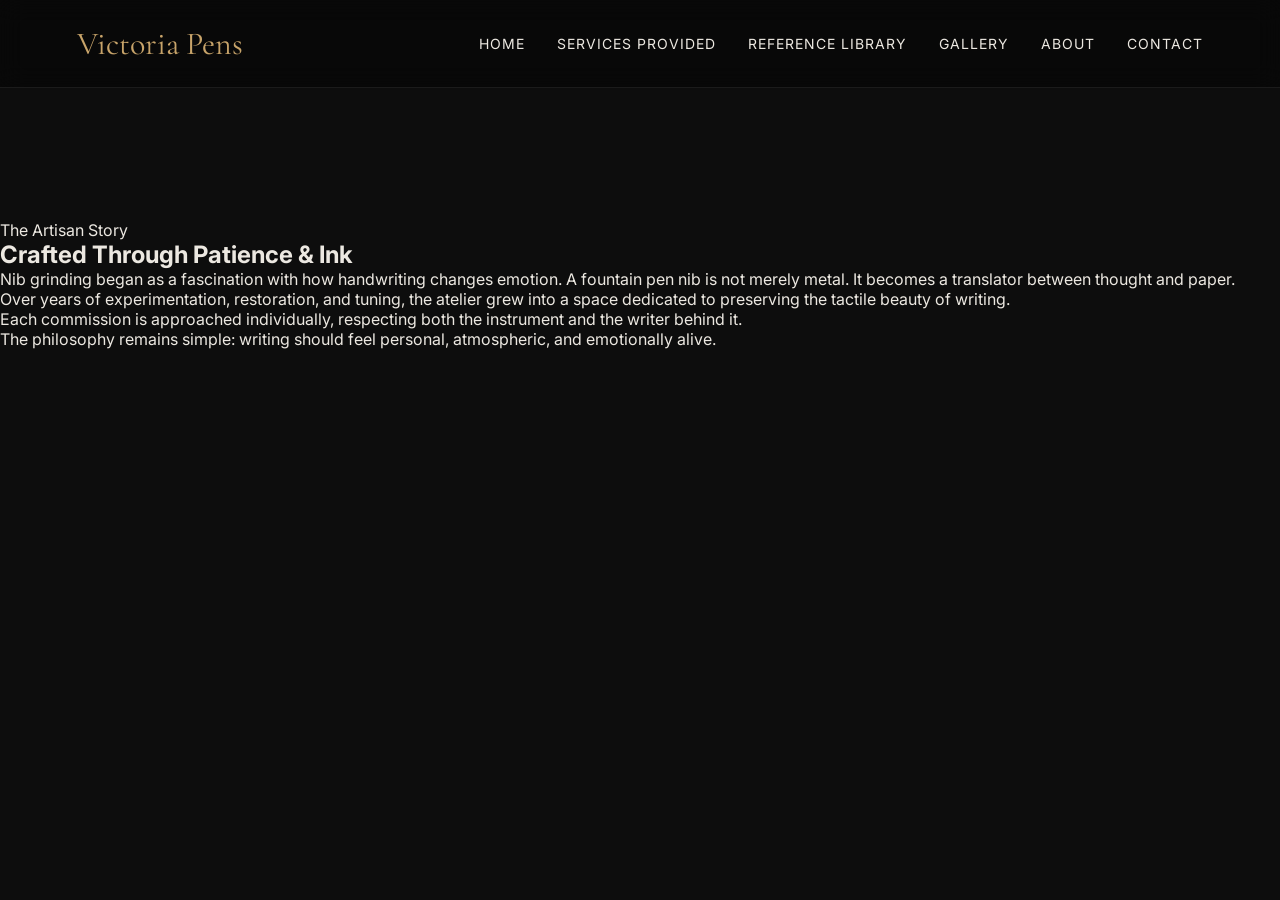
==== about.html @ e505739d "Add files via upload" ====
<!-- about.html -->
<!DOCTYPE html>
<html lang="en">
<head>
  <meta charset="UTF-8">
  <meta name="viewport" content="width=device-width, initial-scale=1.0">

  <title>About</title>

  <link rel="stylesheet" href="css/style.css">
</head>
<body>

<header class="navbar">
  <div class="logo">Victoria Pens</div>

  <nav>
    <a href="index.html">Home</a>
    <a href="configurator.html">Services Provided</a>
    <a href="library.html">Reference Library</a>
    <a href="gallery.html">Gallery</a>
    <a href="about.html">About</a>
    <a href="contact.html">Contact</a>
  </nav>
</header>

<section class="philosophy" style="padding-top:220px;">

  <div class="philosophy-content">

    <span>The Artisan Story</span>

    <h2>Crafted Through Patience & Ink</h2>

    <p>
      Nib grinding began as a fascination with how handwriting changes emotion.
      A fountain pen nib is not merely metal. It becomes a translator between
      thought and paper.
    </p>

    <p>
      Over years of experimentation, restoration, and tuning, the atelier grew
      into a space dedicated to preserving the tactile beauty of writing.
    </p>

    <p>
      Each commission is approached individually, respecting both the instrument
      and the writer behind it.
    </p>

    <p>
      The philosophy remains simple: writing should feel personal, atmospheric,
      and emotionally alive.
    </p>

  </div>

</section>

</body>
</html>
---- css/style.css ----
/* css/style.css */

@import url('https://fonts.googleapis.com/css2?family=Cormorant+Garamond:wght@400;500;600;700&family=Inter:wght@300;400;500&display=swap');

:root{
  --bg:#0d0d0d;
  --bg2:#161616;
  --gold:#c8a46a;
  --text:#ece8e1;
  --muted:#b7b1a8;
  --border:rgba(255,255,255,0.08);
}

*{
  margin:0;
  padding:0;
  box-sizing:border-box;
}

body{
  background:var(--bg);
  color:var(--text);
  font-family:'Inter',sans-serif;
  overflow-x:hidden;
}

img{
  width:100%;
  display:block;
}

a{
  text-decoration:none;
  color:inherit;
}

/* =========================
   GRAIN
========================= */

.grain{
  position:fixed;
  inset:0;
  pointer-events:none;
  opacity:0.06;
  background-image:url("https://www.transparenttextures.com/patterns/paper-fibers.png");
  z-index:999;
}

/* =========================
   NAVBAR
========================= */

.navbar{
  position:fixed;
  width:100%;
  top:0;
  left:0;
  z-index:100;
  padding:24px 6%;
  display:flex;
  justify-content:space-between;
  align-items:center;
  backdrop-filter:blur(12px);
  background:rgba(0,0,0,0.35);
  border-bottom:1px solid var(--border);
}

.logo{
  font-family:'Cormorant Garamond',serif;
  font-size:32px;
  color:var(--gold);
}

nav{
  display:flex;
  gap:32px;
}

nav a{
  font-size:14px;
  letter-spacing:1px;
  text-transform:uppercase;
  transition:.3s;
}

nav a:hover{
  color:var(--gold);
}

/* =========================
   HERO
========================= */

.configurator-hero{
  height:85vh;
  position:relative;
  overflow:hidden;
}

.configurator-hero img{
  width:100%;
  height:100%;
  object-fit:cover;
  transform:scale(1.05);
}

.overlay{
  position:absolute;
  inset:0;
  background:linear-gradient(
    to bottom,
    rgba(0,0,0,.65),
    rgba(0,0,0,.82)
  );
}

.configurator-hero-content{
  position:absolute;
  top:50%;
  left:8%;
  transform:translateY(-50%);
  z-index:5;
  max-width:760px;
}

.configurator-hero-content span{
  color:var(--gold);
  text-transform:uppercase;
  letter-spacing:3px;
  font-size:12px;
}

.configurator-hero-content h1{
  font-size:96px;
  line-height:0.92;
  margin:24px 0;
  font-family:'Cormorant Garamond',serif;
}

.configurator-hero-content p{
  color:var(--muted);
  font-size:18px;
  line-height:1.9;
  max-width:620px;
  margin-bottom:40px;
}

/* =========================
   BUTTONS
========================= */

.btn-primary{
  display:inline-flex;
  align-items:center;
  justify-content:center;

  padding:16px 32px;

  border-radius:999px;

  background:var(--gold);

  color:#111;

  transition:.4s;

  font-weight:500;
}

.btn-primary:hover{
  transform:translateY(-4px);

  box-shadow:
  0 15px 35px rgba(200,164,106,.3);
}

/* =========================
   SECTIONS
========================= */

.section{
  padding:120px 8%;
}

.section-heading{
  margin-bottom:60px;
}

.section-heading span{
  color:var(--gold);
  text-transform:uppercase;
  letter-spacing:2px;
  font-size:12px;
}

.section-heading h2{
  font-size:56px;
  margin-top:10px;
  font-family:'Cormorant Garamond',serif;
}

/* =========================
   CONFIGURATOR LAYOUT
========================= */

.configurator-container{
  display:grid;
  grid-template-columns:1.5fr .75fr;
  gap:50px;
  align-items:start;
}

.configurator-left{
  display:flex;
  flex-direction:column;
  gap:120px;
}

/* =========================
   CONFIG BLOCK
========================= */

.config-block{
  position:relative;
}

.config-block::before{
  content:"";
  position:absolute;
  left:-30px;
  top:0;

  width:1px;
  height:100%;

  background:linear-gradient(
    to bottom,
    rgba(200,164,106,.5),
    transparent
  );
}

.config-title span{
  color:var(--gold);
  text-transform:uppercase;
  letter-spacing:3px;
  font-size:12px;
}

.config-title h3{
  font-size:64px;
  margin-top:14px;
  margin-bottom:40px;
  font-family:'Cormorant Garamond',serif;
}

/* =========================
   INPUTS
========================= */

.luxury-inputs{
  display:grid;
  grid-template-columns:1fr 1fr;
  gap:20px;
}

.luxury-inputs input{
  background:rgba(255,255,255,.03);

  border:1px solid rgba(255,255,255,.08);

  padding:22px;

  color:var(--text);

  font-size:16px;

  transition:.4s;
}

.luxury-inputs input:focus{
  outline:none;

  border-color:rgba(200,164,106,.7);

  box-shadow:0 0 30px rgba(200,164,106,.08);
}

/* =========================
   MATERIAL GRID
========================= */

.material-grid{
  display:grid;
  grid-template-columns:repeat(2,1fr);
  gap:24px;
}

.material-card{
  position:relative;

  overflow:hidden;

  background:
  linear-gradient(
    145deg,
    rgba(255,255,255,.04),
    rgba(255,255,255,.015)
  );

  border:1px solid rgba(255,255,255,.08);

  padding:40px;

  cursor:pointer;

  transition:.5s;
}

.material-card::before{
  content:"";

  position:absolute;

  inset:0;

  background:
  radial-gradient(
    circle at top left,
    rgba(200,164,106,.12),
    transparent 60%
  );

  opacity:0;

  transition:.5s;
}

.material-card:hover::before{
  opacity:1;
}

.material-card:hover{
  transform:translateY(-8px);

  border-color:rgba(200,164,106,.5);
}

.material-card.selected{
  border-color:var(--gold);

  box-shadow:
  0 0 40px rgba(200,164,106,.12);
}

.material-card h4{
  font-size:34px;
  margin-bottom:16px;
  font-family:'Cormorant Garamond',serif;
}

.material-card p{
  color:var(--muted);
  line-height:1.8;
}

/* =========================
   SERVICE TIERS
========================= */

.service-tier{
  margin-bottom:60px;
}

.service-tier-header{
  margin-bottom:34px;

  position:relative;

  padding-left:28px;
}

/* GOLD LINE */

.service-tier-header::before{
  content:"";

  position:absolute;

  left:0;
  top:8px;

  width:4px;
  height:90%;

  border-radius:999px;

  background:
  linear-gradient(
    to bottom,
    var(--gold),
    rgba(200,164,106,.2)
  );
}

/* TIER LABEL */

.service-tier-header span{
  color:var(--gold);

  text-transform:uppercase;

  letter-spacing:4px;

  font-size:16px;

  font-weight:600;
}

/* MAIN TITLE */

.service-tier-header h4{
  margin-top:14px;

  font-size:52px;

  line-height:1;

  font-family:'Cormorant Garamond',serif;

  color:#f4ead7;

  text-shadow:
    0 0 25px rgba(200,164,106,.08);
}

/* =========================
   SERVICE GRID
========================= */

.service-grid-modern{
  display:grid;

  grid-template-columns:1fr;

  gap:24px;
}

.tier-two-grid{
  grid-template-columns:repeat(2,1fr);
}

/* =========================
   SERVICE CARDS
========================= */

.service-mini-card{
  position:relative;

  padding:34px;

  background:
  linear-gradient(
    145deg,
    rgba(255,255,255,.03),
    rgba(255,255,255,.015)
  );

  border:1px solid rgba(255,255,255,.08);

  cursor:pointer;

  transition:.45s;

  overflow:hidden;
}

.service-mini-card::before{
  content:"";

  position:absolute;
  inset:0;

  background:
  radial-gradient(
    circle at top left,
    rgba(200,164,106,.12),
    transparent 60%
  );

  opacity:0;

  transition:.45s;
}

.service-mini-card:hover::before{
  opacity:1;
}

.service-mini-card:hover{
  transform:translateY(-6px);

  border-color:rgba(200,164,106,.5);
}

.service-mini-card.selected{
  border-color:var(--gold);

  box-shadow:
  0 0 40px rgba(200,164,106,.12);
}

.service-mini-card h4{
  font-size:34px;

  margin-bottom:16px;

  font-family:'Cormorant Garamond',serif;
}

.service-mini-card p{
  color:var(--muted);

  line-height:1.8;

  margin-bottom:26px;
}

.service-mini-card span{
  color:var(--gold);

  font-size:14px;

  letter-spacing:1px;

  text-transform:uppercase;
}

.contact-only span{
  color:#d8b57d;
}

/* =========================
   SIDEBAR
========================= */

.configurator-sidebar{
  position:sticky;
  top:120px;
}

.summary-card{
  background:
  linear-gradient(
    180deg,
    rgba(20,20,20,.96),
    rgba(10,10,10,.96)
  );

  border:1px solid rgba(255,255,255,.08);

  padding:40px;

  backdrop-filter:blur(20px);
}

.summary-card span{
  color:var(--gold);

  text-transform:uppercase;

  letter-spacing:3px;

  font-size:12px;
}

.summary-card h2{
  font-size:54px;

  line-height:1;

  margin:24px 0;

  font-family:'Cormorant Garamond',serif;
}

/* =========================
   PRICE
========================= */

.summary-price{
  display:flex;
  align-items:flex-end;

  gap:22px;

  margin:60px 0;

  color:var(--gold);

  font-family:'Cormorant Garamond',serif;
}

.summary-price::before{
  content:"₹";

  font-size:120px;

  line-height:1;

  color:var(--gold);

  flex-shrink:0;
}

.summary-price #livePrice{
  display:block !important;

  font-size:120px !important;

  line-height:0.82 !important;

  letter-spacing:-6px !important;

  font-weight:700 !important;

  color:#f3e7d1 !important;

  text-shadow:
    0 0 40px rgba(200,164,106,.18),
    0 0 80px rgba(200,164,106,.08);

  font-family:'Cormorant Garamond',serif !important;
}

/* =========================
   SUMMARY DETAILS
========================= */

.summary-details{
  display:flex;
  flex-direction:column;
  gap:30px;
}

.summary-item{
  padding-bottom:24px;

  border-bottom:1px solid rgba(255,255,255,.06);
}

.summary-item label{
  display:block;

  color:var(--gold);

  margin-bottom:12px;

  text-transform:uppercase;

  letter-spacing:2px;

  font-size:11px;
}

.summary-item p{
  font-size:18px;

  color:var(--text);

  line-height:1.7;
}

.summary-btn{
  width:100%;

  margin-top:40px;
}

/* =========================
   RESPONSIVE
========================= */

@media(max-width:1100px){

  .configurator-container{
    grid-template-columns:1fr;
  }

  .configurator-sidebar{
    position:relative;
    top:auto;
  }

}

@media(max-width:900px){

  .tier-two-grid{
    grid-template-columns:1fr;
  }

}

@media(max-width:768px){

  nav{
    display:none;
  }

  .configurator-hero{
    height:70vh;
  }

  .configurator-hero-content h1{
    font-size:56px;
  }

  .config-title h3{
    font-size:42px;
  }

  .section-heading h2{
    font-size:42px;
  }

  .service-tier-header h4{
    font-size:38px;
  }

  .service-tier-header span{
    font-size:13px;
  }

  .luxury-inputs{
    grid-template-columns:1fr;
  }

  .material-grid{
    grid-template-columns:1fr;
  }

  .summary-card h2{
    font-size:42px;
  }

  .summary-price::before{
    font-size:72px;
  }

.summary-price #livePrice{
  display:block;

  font-size:120px;

  line-height:0.82;

  letter-spacing:-6px;

  font-weight:700;

  color:#f3e7d1;

  text-shadow:
    0 0 40px rgba(200,164,106,.18),
    0 0 80px rgba(200,164,106,.08);

  font-family:'Cormorant Garamond',serif;

  transition:.35s ease;
}

/* =========================
   TEXT MODE
========================= */

.summary-price #livePrice.text-mode{

  font-size:54px;

  line-height:1.1;

  letter-spacing:-1px;

}
/* =========================
   SMALL STATUS TEXT
========================= */

.small-price-text{

  font-size:50px !important;

  line-height:1.3 !important;

  letter-spacing:0px !important;

  display:block;

  max-width:220px;

  color:#f3e7d1;

}
}
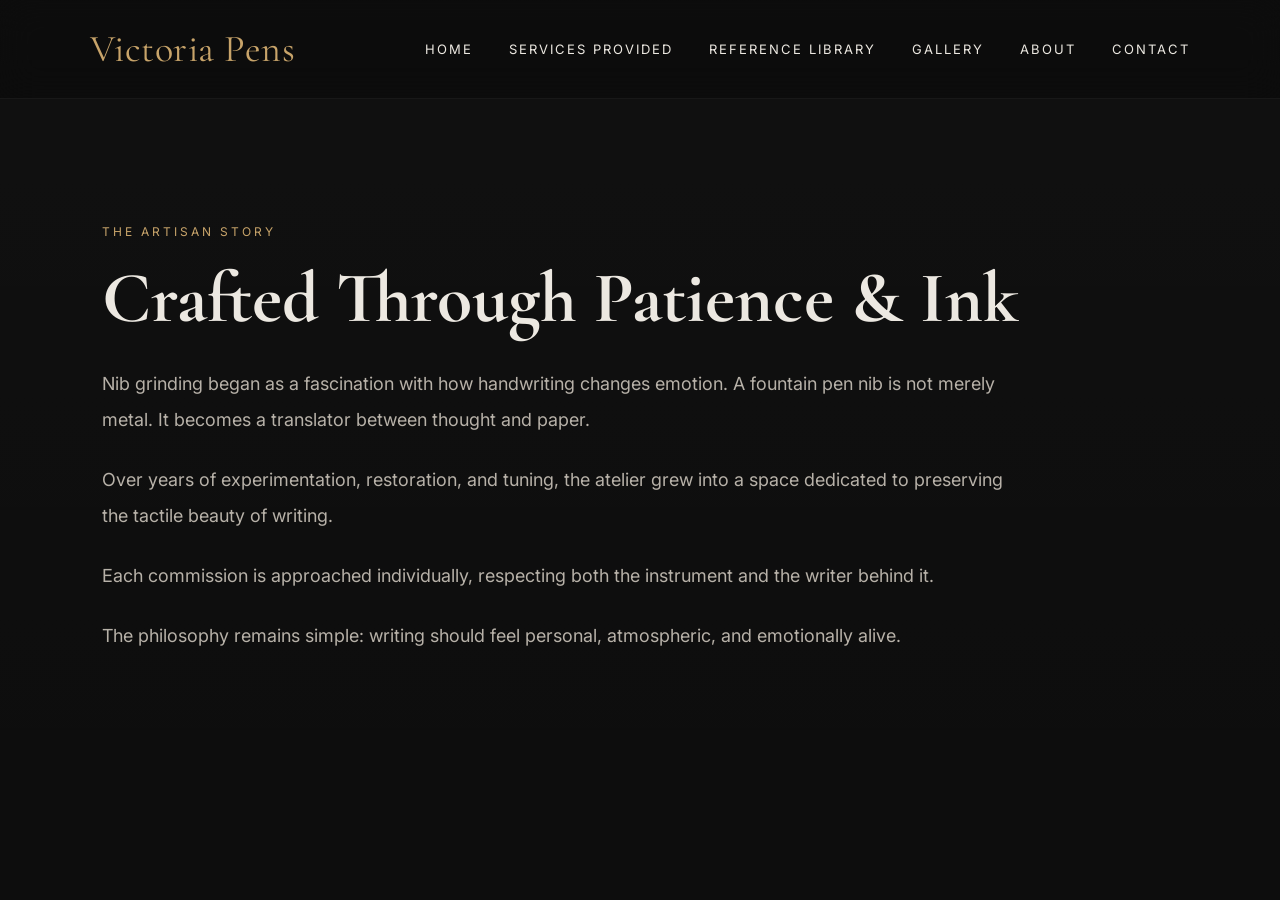
==== commit f2a893b0: "Add files via upload" ====
--- a/about.html
+++ b/about.html
@@ -12,7 +12,10 @@
 <body>
 
 <header class="navbar">
-  <div class="logo">Victoria Pens</div>
+    <a href="index.html"
+       class="logo">
+      Victoria Pens
+    </a>
 
   <nav>
     <a href="index.html">Home</a>
--- a/css/style.css
+++ b/css/style.css
@@ -1,20 +1,37 @@
-/* css/style.css */
-
-@import url('https://fonts.googleapis.com/css2?family=Cormorant+Garamond:wght@400;500;600;700&family=Inter:wght@300;400;500&display=swap');
+
+/* ========================================
+   GLOBAL IMPORTS
+======================================== */
+
+@import url('https://fonts.googleapis.com/css2?family=Cormorant+Garamond:wght@400;500;600;700&family=Inter:wght@300;400;500;600&display=swap');
+
+/* ========================================
+   ROOT VARIABLES
+======================================== */
 
 :root{
   --bg:#0d0d0d;
   --bg2:#161616;
+  --bg3:#1f1f1f;
   --gold:#c8a46a;
+  --gold-soft:#d8b57d;
   --text:#ece8e1;
   --muted:#b7b1a8;
   --border:rgba(255,255,255,0.08);
 }
+
+/* ========================================
+   GLOBAL RESET
+======================================== */
 
 *{
   margin:0;
   padding:0;
   box-sizing:border-box;
+}
+
+html{
+  scroll-behavior:smooth;
 }
 
 body{
@@ -34,70 +51,117 @@
   color:inherit;
 }
 
-/* =========================
-   GRAIN
-========================= */
+button,
+input,
+textarea{
+  font-family:'Inter',sans-serif;
+}
+
+/* ========================================
+   GRAIN OVERLAY
+======================================== */
 
 .grain{
   position:fixed;
   inset:0;
   pointer-events:none;
-  opacity:0.06;
+  opacity:0.05;
+  z-index:999;
   background-image:url("https://www.transparenttextures.com/patterns/paper-fibers.png");
-  z-index:999;
-}
-
-/* =========================
+}
+
+/* ========================================
    NAVBAR
-========================= */
+======================================== */
 
 .navbar{
   position:fixed;
-  width:100%;
+
   top:0;
   left:0;
+
+  width:100%;
+
   z-index:100;
-  padding:24px 6%;
+
+  padding:26px 7%;
+
   display:flex;
   justify-content:space-between;
   align-items:center;
-  backdrop-filter:blur(12px);
-  background:rgba(0,0,0,0.35);
-  border-bottom:1px solid var(--border);
+
+  background:rgba(0,0,0,.22);
+
+  backdrop-filter:blur(18px);
+
+  border-bottom:1px solid rgba(255,255,255,.05);
 }
 
 .logo{
-  font-family:'Cormorant Garamond',serif;
-  font-size:32px;
-  color:var(--gold);
+  font-size:38px;
+
+  color:var(--gold);
+
+  font-family:'Cormorant Garamond',serif;
+
+  letter-spacing:.5px;
 }
 
 nav{
   display:flex;
-  gap:32px;
+
+  gap:36px;
 }
 
 nav a{
-  font-size:14px;
-  letter-spacing:1px;
+  position:relative;
+
+  font-size:13px;
+
   text-transform:uppercase;
-  transition:.3s;
+
+  letter-spacing:2px;
+
+  transition:.35s;
+}
+
+nav a::after{
+  content:"";
+
+  position:absolute;
+
+  left:0;
+  bottom:-8px;
+
+  width:0%;
+  height:1px;
+
+  background:var(--gold);
+
+  transition:.35s;
 }
 
 nav a:hover{
   color:var(--gold);
 }
 
-/* =========================
+nav a:hover::after{
+  width:100%;
+}
+
+
+/* ========================================
    HERO
-========================= */
-
+======================================== */
+
+.hero,
 .configurator-hero{
-  height:85vh;
   position:relative;
+  height:100vh;
   overflow:hidden;
 }
 
+.hero img,
 .configurator-hero img{
   width:100%;
   height:100%;
@@ -108,49 +172,72 @@
 .overlay{
   position:absolute;
   inset:0;
-  background:linear-gradient(
+
+  background:
+  linear-gradient(
     to bottom,
-    rgba(0,0,0,.65),
+    rgba(0,0,0,.55),
     rgba(0,0,0,.82)
   );
 }
 
+.hero-content,
 .configurator-hero-content{
   position:absolute;
   top:50%;
   left:8%;
   transform:translateY(-50%);
+
+  max-width:760px;
+
   z-index:5;
-  max-width:760px;
-}
-
-.configurator-hero-content span{
+}
+
+.hero-content span,
+.configurator-hero-content span,
+.eyebrow{
   color:var(--gold);
   text-transform:uppercase;
   letter-spacing:3px;
   font-size:12px;
 }
 
+.hero-content h1,
 .configurator-hero-content h1{
+  font-family:'Cormorant Garamond',serif;
+
   font-size:96px;
-  line-height:0.92;
+
+  line-height:.92;
+
   margin:24px 0;
-  font-family:'Cormorant Garamond',serif;
-}
-
+}
+
+.hero-content p,
 .configurator-hero-content p{
   color:var(--muted);
+
+  line-height:1.9;
+
   font-size:18px;
-  line-height:1.9;
+
   max-width:620px;
+
   margin-bottom:40px;
 }
 
-/* =========================
+.hero-buttons{
+  display:flex;
+  gap:20px;
+  flex-wrap:wrap;
+}
+
+/* ========================================
    BUTTONS
-========================= */
-
-.btn-primary{
+======================================== */
+
+.btn-primary,
+.btn-secondary{
   display:inline-flex;
   align-items:center;
   justify-content:center;
@@ -159,55 +246,412 @@
 
   border-radius:999px;
 
+  transition:.4s;
+
+  font-weight:500;
+}
+
+.btn-primary{
   background:var(--gold);
-
   color:#111;
-
-  transition:.4s;
-
-  font-weight:500;
 }
 
 .btn-primary:hover{
   transform:translateY(-4px);
 
   box-shadow:
-  0 15px 35px rgba(200,164,106,.3);
-}
-
-/* =========================
-   SECTIONS
-========================= */
+  0 15px 35px rgba(200,164,106,.25);
+}
+
+.btn-secondary{
+  border:1px solid rgba(255,255,255,.14);
+
+  background:rgba(255,255,255,.03);
+
+  color:var(--text);
+}
+
+.btn-secondary:hover{
+  border-color:rgba(200,164,106,.45);
+  transform:translateY(-4px);
+}
+
+/* ========================================
+   GENERAL SECTIONS
+======================================== */
 
 .section{
   padding:120px 8%;
 }
 
 .section-heading{
-  margin-bottom:60px;
+  margin-bottom:70px;
 }
 
 .section-heading span{
+  color:var(--gold);
+
+  text-transform:uppercase;
+
+  letter-spacing:3px;
+
+  font-size:12px;
+}
+
+.section-heading h2{
+  margin-top:12px;
+
+  font-size:64px;
+
+  font-family:'Cormorant Garamond',serif;
+}
+
+/* ========================================
+   FEATURED GRID
+======================================== */
+
+.featured-grid{
+  display:grid;
+  grid-template-columns:repeat(3,1fr);
+  gap:28px;
+}
+
+.featured-card{
+  overflow:hidden;
+
+  background:
+  linear-gradient(
+    145deg,
+    rgba(255,255,255,.03),
+    rgba(255,255,255,.01)
+  );
+
+  border:1px solid var(--border);
+
+  transition:.45s;
+}
+
+.featured-card:hover{
+  transform:translateY(-8px);
+
+  border-color:rgba(200,164,106,.45);
+}
+
+.featured-card img{
+  height:420px;
+  object-fit:cover;
+}
+
+.card-content{
+  padding:28px;
+}
+
+.card-content h3{
+  font-size:36px;
+  margin-bottom:12px;
+  font-family:'Cormorant Garamond',serif;
+}
+
+.card-content p{
+  color:var(--muted);
+  line-height:1.8;
+}
+
+/* ========================================
+   PHILOSOPHY SECTION
+======================================== */
+
+.philosophy{
+  padding:160px 8%;
+
+  background:
+  linear-gradient(
+    180deg,
+    rgba(255,255,255,.015),
+    transparent
+  );
+}
+
+.philosophy-content{
+  max-width:920px;
+}
+
+.philosophy-content span{
+  color:var(--gold);
+  text-transform:uppercase;
+  letter-spacing:3px;
+  font-size:12px;
+}
+
+.philosophy-content h2{
+  font-size:72px;
+  line-height:.95;
+  margin:24px 0 34px;
+  font-family:'Cormorant Garamond',serif;
+}
+
+.philosophy-content p{
+  color:var(--muted);
+  font-size:18px;
+  line-height:2;
+  margin-bottom:24px;
+}
+
+/* ========================================
+   SERVICES
+======================================== */
+
+.service-grid{
+  display:grid;
+  grid-template-columns:repeat(4,1fr);
+  gap:24px;
+}
+
+.service-card{
+  padding:36px;
+
+  background:
+  linear-gradient(
+    145deg,
+    rgba(255,255,255,.03),
+    rgba(255,255,255,.01)
+  );
+
+  border:1px solid var(--border);
+
+  transition:.45s;
+}
+
+.service-card:hover{
+  transform:translateY(-8px);
+
+  border-color:rgba(200,164,106,.45);
+}
+
+.service-card h3{
+  font-size:34px;
+  margin-bottom:14px;
+  font-family:'Cormorant Garamond',serif;
+}
+
+.service-card p{
+  color:var(--muted);
+  line-height:1.8;
+}
+
+/* ========================================
+   QUOTES
+======================================== */
+
+.quote-grid{
+  display:grid;
+  grid-template-columns:repeat(3,1fr);
+  gap:24px;
+}
+
+.quote-card{
+  padding:42px;
+
+  border:1px solid var(--border);
+
+  background:
+  linear-gradient(
+    145deg,
+    rgba(255,255,255,.02),
+    rgba(255,255,255,.01)
+  );
+}
+
+.quote-card p{
+  font-size:22px;
+  line-height:1.8;
+  margin-bottom:30px;
+  font-family:'Cormorant Garamond',serif;
+}
+
+.quote-card span{
   color:var(--gold);
   text-transform:uppercase;
   letter-spacing:2px;
   font-size:12px;
 }
 
-.section-heading h2{
-  font-size:56px;
-  margin-top:10px;
-  font-family:'Cormorant Garamond',serif;
-}
-
-/* =========================
-   CONFIGURATOR LAYOUT
-========================= */
-
+/* ========================================
+   SOCIAL GALLERY
+======================================== */
+
+.gallery-preview{
+  display:grid;
+  grid-template-columns:repeat(4,1fr);
+  gap:18px;
+}
+
+.gallery-preview img{
+  height:340px;
+  object-fit:cover;
+
+  transition:.45s;
+}
+
+.gallery-preview img:hover{
+  transform:scale(1.03);
+}
+
+/* ========================================
+   CONTACT PREVIEW
+======================================== */
+
+.contact-preview{
+  padding-bottom:140px;
+}
+
+.contact-box{
+  padding:90px;
+
+  text-align:center;
+
+  border:1px solid var(--border);
+
+  background:
+  linear-gradient(
+    180deg,
+    rgba(255,255,255,.02),
+    rgba(255,255,255,.01)
+  );
+}
+
+.contact-box span{
+  color:var(--gold);
+  text-transform:uppercase;
+  letter-spacing:3px;
+  font-size:12px;
+}
+
+.contact-box h2{
+  font-size:72px;
+  line-height:.95;
+  margin:22px auto 38px;
+  max-width:760px;
+  font-family:'Cormorant Garamond',serif;
+}
+
+/* ========================================
+   FOOTER
+======================================== */
+
+footer{
+  padding:40px 8%;
+
+  border-top:1px solid var(--border);
+
+  text-align:center;
+
+  color:var(--muted);
+}
+
+/* ========================================
+   GALLERY PAGE
+======================================== */
+
+.masonry-grid{
+  columns:3;
+  column-gap:20px;
+}
+
+.masonry-item{
+  break-inside:avoid;
+  margin-bottom:20px;
+}
+
+.masonry-item img{
+  border:1px solid var(--border);
+  transition:.4s;
+  cursor:pointer;
+}
+
+.masonry-item img:hover{
+  transform:scale(1.02);
+}
+
+.lightbox{
+  position:fixed;
+  inset:0;
+
+  background:rgba(0,0,0,.92);
+
+  display:flex;
+  align-items:center;
+  justify-content:center;
+
+  opacity:0;
+  pointer-events:none;
+
+  transition:.4s;
+
+  z-index:9999;
+}
+
+.lightbox.active{
+  opacity:1;
+  pointer-events:auto;
+}
+
+.lightbox img{
+  width:auto;
+  max-width:85%;
+  max-height:85%;
+}
+
+/* ========================================
+   CONTACT PAGE
+======================================== */
+
+.contact-form{
+  max-width:900px;
+  margin:auto;
+}
+
+.contact-form form{
+  display:flex;
+  flex-direction:column;
+  gap:22px;
+}
+
+.contact-form input,
+.contact-form textarea{
+  background:rgba(255,255,255,.03);
+
+  border:1px solid var(--border);
+
+  padding:22px;
+
+  color:var(--text);
+
+  font-size:15px;
+}
+
+.contact-form textarea{
+  min-height:220px;
+  resize:none;
+}
+
+.contact-form input:focus,
+.contact-form textarea:focus{
+  outline:none;
+
+  border-color:rgba(200,164,106,.45);
+}
+
+/* ========================================
+   CONFIGURATOR
+======================================== */
 .configurator-container{
   display:grid;
+
   grid-template-columns:1.5fr .75fr;
+
   gap:50px;
+
   align-items:start;
 }
 
@@ -217,26 +661,25 @@
   gap:120px;
 }
 
-/* =========================
-   CONFIG BLOCK
-========================= */
-
 .config-block{
   position:relative;
 }
 
 .config-block::before{
   content:"";
+
   position:absolute;
+
   left:-30px;
   top:0;
 
   width:1px;
   height:100%;
 
-  background:linear-gradient(
+  background:
+  linear-gradient(
     to bottom,
-    rgba(200,164,106,.5),
+    rgba(200,164,106,.45),
     transparent
   );
 }
@@ -255,9 +698,9 @@
   font-family:'Cormorant Garamond',serif;
 }
 
-/* =========================
-   INPUTS
-========================= */
+/* ========================================
+   CONFIG INPUTS
+======================================== */
 
 .luxury-inputs{
   display:grid;
@@ -268,28 +711,16 @@
 .luxury-inputs input{
   background:rgba(255,255,255,.03);
 
-  border:1px solid rgba(255,255,255,.08);
+  border:1px solid var(--border);
 
   padding:22px;
 
   color:var(--text);
-
-  font-size:16px;
-
-  transition:.4s;
-}
-
-.luxury-inputs input:focus{
-  outline:none;
-
-  border-color:rgba(200,164,106,.7);
-
-  box-shadow:0 0 30px rgba(200,164,106,.08);
-}
-
-/* =========================
+}
+
+/* ========================================
    MATERIAL GRID
-========================= */
+======================================== */
 
 .material-grid{
   display:grid;
@@ -297,7 +728,8 @@
   gap:24px;
 }
 
-.material-card{
+.material-card,
+.service-mini-card{
   position:relative;
 
   overflow:hidden;
@@ -305,83 +737,77 @@
   background:
   linear-gradient(
     145deg,
-    rgba(255,255,255,.04),
-    rgba(255,255,255,.015)
+    rgba(255,255,255,.03),
+    rgba(255,255,255,.01)
   );
 
-  border:1px solid rgba(255,255,255,.08);
-
-  padding:40px;
+  border:1px solid var(--border);
 
   cursor:pointer;
 
-  transition:.5s;
-}
-
-.material-card::before{
-  content:"";
-
-  position:absolute;
-
-  inset:0;
-
-  background:
-  radial-gradient(
-    circle at top left,
-    rgba(200,164,106,.12),
-    transparent 60%
-  );
-
-  opacity:0;
-
-  transition:.5s;
-}
-
-.material-card:hover::before{
-  opacity:1;
-}
-
-.material-card:hover{
-  transform:translateY(-8px);
-
-  border-color:rgba(200,164,106,.5);
-}
-
-.material-card.selected{
+  transition:.45s;
+}
+
+.material-card{
+  padding:34px;
+}
+
+.service-mini-card{
+  padding:24px;
+  min-height:210px;
+}
+
+.material-card:hover,
+.service-mini-card:hover{
+  transform:translateY(-6px);
+
+  border-color:rgba(200,164,106,.45);
+}
+
+.material-card.selected,
+.service-mini-card.selected{
   border-color:var(--gold);
 
   box-shadow:
   0 0 40px rgba(200,164,106,.12);
 }
 
-.material-card h4{
-  font-size:34px;
-  margin-bottom:16px;
-  font-family:'Cormorant Garamond',serif;
-}
-
-.material-card p{
+.material-card h4,
+.service-mini-card h4{
+  font-size:30px;
+  margin-bottom:12px;
+  font-family:'Cormorant Garamond',serif;
+}
+
+.material-card p,
+.service-mini-card p{
   color:var(--muted);
-  line-height:1.8;
-}
-
-/* =========================
+  line-height:1.7;
+  font-size:14px;
+}
+
+.service-mini-card span{
+  display:block;
+  margin-top:18px;
+  color:var(--gold);
+  text-transform:uppercase;
+  letter-spacing:2px;
+  font-size:12px;
+}
+
+/* ========================================
    SERVICE TIERS
-========================= */
+======================================== */
 
 .service-tier{
-  margin-bottom:60px;
+  margin-bottom:70px;
 }
 
 .service-tier-header{
   margin-bottom:34px;
-
   position:relative;
-
   padding-left:28px;
 }
-
-/* GOLD LINE */
 
 .service-tier-header::before{
   content:"";
@@ -404,197 +830,73 @@
   );
 }
 
-/* TIER LABEL */
-
 .service-tier-header span{
   color:var(--gold);
 
   text-transform:uppercase;
 
-  letter-spacing:4px;
-
-  font-size:16px;
-
-  font-weight:600;
-}
-
-/* MAIN TITLE */
+  letter-spacing:5px;
+
+  font-size:20px;
+
+  font-weight:700;
+}
 
 .service-tier-header h4{
   margin-top:14px;
 
-  font-size:52px;
-
-  line-height:1;
-
-  font-family:'Cormorant Garamond',serif;
-
-  color:#f4ead7;
-
-  text-shadow:
-    0 0 25px rgba(200,164,106,.08);
-}
-
-/* =========================
-   SERVICE GRID
-========================= */
+  font-size:68px;
+
+  line-height:.95;
+
+  font-family:'Cormorant Garamond',serif;
+}
 
 .service-grid-modern{
   display:grid;
-
   grid-template-columns:1fr;
-
-  gap:24px;
+  gap:18px;
 }
 
 .tier-two-grid{
   grid-template-columns:repeat(2,1fr);
 }
 
-/* =========================
-   SERVICE CARDS
-========================= */
-
-.service-mini-card{
-  position:relative;
-
-  padding:34px;
-
-  background:
-  linear-gradient(
-    145deg,
-    rgba(255,255,255,.03),
-    rgba(255,255,255,.015)
-  );
-
-  border:1px solid rgba(255,255,255,.08);
-
-  cursor:pointer;
-
-  transition:.45s;
-
-  overflow:hidden;
-}
-
-.service-mini-card::before{
-  content:"";
-
-  position:absolute;
-  inset:0;
-
-  background:
-  radial-gradient(
-    circle at top left,
-    rgba(200,164,106,.12),
-    transparent 60%
-  );
-
-  opacity:0;
-
-  transition:.45s;
-}
-
-.service-mini-card:hover::before{
-  opacity:1;
-}
-
-.service-mini-card:hover{
-  transform:translateY(-6px);
-
-  border-color:rgba(200,164,106,.5);
-}
-
-.service-mini-card.selected{
-  border-color:var(--gold);
-
-  box-shadow:
-  0 0 40px rgba(200,164,106,.12);
-}
-
-.service-mini-card h4{
-  font-size:34px;
-
-  margin-bottom:16px;
-
-  font-family:'Cormorant Garamond',serif;
-}
-
-.service-mini-card p{
-  color:var(--muted);
-
-  line-height:1.8;
-
-  margin-bottom:26px;
-}
-
-.service-mini-card span{
-  color:var(--gold);
-
-  font-size:14px;
-
-  letter-spacing:1px;
-
-  text-transform:uppercase;
-}
-
-.contact-only span{
-  color:#d8b57d;
-}
-
-/* =========================
+/* ========================================
    SIDEBAR
-========================= */
-
+======================================== */
 .configurator-sidebar{
+
   position:sticky;
-  top:120px;
+
+  top:110px;
+
+  align-self:start;
+
+  height:max-content;
+
 }
 
 .summary-card{
+  padding:40px;
+
+  border:1px solid var(--border);
+
   background:
   linear-gradient(
     180deg,
     rgba(20,20,20,.96),
     rgba(10,10,10,.96)
   );
-
-  border:1px solid rgba(255,255,255,.08);
-
-  padding:40px;
-
-  backdrop-filter:blur(20px);
-}
-
-.summary-card span{
-  color:var(--gold);
-
-  text-transform:uppercase;
-
-  letter-spacing:3px;
-
-  font-size:12px;
 }
 
 .summary-card h2{
   font-size:54px;
-
-  line-height:1;
-
   margin:24px 0;
-
-  font-family:'Cormorant Garamond',serif;
-}
-
-/* =========================
-   PRICE
-========================= */
+  font-family:'Cormorant Garamond',serif;
+}
 
 .summary-price{
-  display:flex;
-  align-items:flex-end;
-
-  gap:22px;
-
   margin:60px 0;
 
   color:var(--gold);
@@ -607,36 +909,36 @@
 
   font-size:120px;
 
-  line-height:1;
-
-  color:var(--gold);
-
-  flex-shrink:0;
+  color:var(--gold);
 }
 
 .summary-price #livePrice{
-  display:block !important;
-
-  font-size:120px !important;
-
-  line-height:0.82 !important;
-
-  letter-spacing:-6px !important;
-
-  font-weight:700 !important;
-
-  color:#f3e7d1 !important;
-
-  text-shadow:
-    0 0 40px rgba(200,164,106,.18),
-    0 0 80px rgba(200,164,106,.08);
-
-  font-family:'Cormorant Garamond',serif !important;
-}
-
-/* =========================
-   SUMMARY DETAILS
-========================= */
+  display:block;
+
+  font-size:120px;
+
+  line-height:.82;
+
+  letter-spacing:-6px;
+
+  font-weight:700;
+
+  color:#f3e7d1;
+
+  font-family:'Cormorant Garamond',serif;
+}
+
+.small-price-text{
+  display:block;
+
+  font-size:24px !important;
+
+  line-height:1.3 !important;
+
+  letter-spacing:0 !important;
+
+  max-width:240px;
+}
 
 .summary-details{
   display:flex;
@@ -646,41 +948,55 @@
 
 .summary-item{
   padding-bottom:24px;
-
   border-bottom:1px solid rgba(255,255,255,.06);
 }
 
 .summary-item label{
   display:block;
-
-  color:var(--gold);
-
   margin-bottom:12px;
-
+  color:var(--gold);
   text-transform:uppercase;
-
   letter-spacing:2px;
-
   font-size:11px;
 }
 
 .summary-item p{
-  font-size:18px;
-
-  color:var(--text);
-
-  line-height:1.7;
+  line-height:1.8;
 }
 
 .summary-btn{
   width:100%;
-
   margin-top:40px;
 }
 
-/* =========================
+/* ========================================
+   REVEAL ANIMATION
+======================================== */
+
+.reveal{
+  opacity:0;
+  transform:translateY(40px);
+  transition:1s;
+}
+
+.reveal.active{
+  opacity:1;
+  transform:translateY(0);
+}
+
+/* ========================================
    RESPONSIVE
-========================= */
+======================================== */
+
+@media(max-width:1200px){
+
+  .featured-grid,
+  .service-grid,
+  .quote-grid{
+    grid-template-columns:repeat(2,1fr);
+  }
+
+}
 
 @media(max-width:1100px){
 
@@ -697,8 +1013,18 @@
 
 @media(max-width:900px){
 
-  .tier-two-grid{
+  .featured-grid,
+  .service-grid,
+  .quote-grid,
+  .gallery-preview,
+  .material-grid,
+  .tier-two-grid,
+  .luxury-inputs{
     grid-template-columns:1fr;
+  }
+
+  .masonry-grid{
+    columns:1;
   }
 
 }
@@ -709,98 +1035,53 @@
     display:none;
   }
 
+  .hero,
   .configurator-hero{
-    height:70vh;
-  }
-
+    height:75vh;
+  }
+
+  .hero-content h1,
   .configurator-hero-content h1{
-    font-size:56px;
-  }
-
-  .config-title h3{
+    font-size:58px;
+  }
+
+  .section-heading h2,
+  .config-title h3,
+  .contact-box h2,
+  .philosophy-content h2{
     font-size:42px;
   }
 
-  .section-heading h2{
+  .service-tier-header h4{
     font-size:42px;
-  }
-
-  .service-tier-header h4{
-    font-size:38px;
-  }
-
-  .service-tier-header span{
-    font-size:13px;
-  }
-
-  .luxury-inputs{
-    grid-template-columns:1fr;
-  }
-
-  .material-grid{
-    grid-template-columns:1fr;
   }
 
   .summary-card h2{
     font-size:42px;
   }
 
-  .summary-price::before{
+  .summary-price::before,
+  .summary-price #livePrice{
     font-size:72px;
   }
 
-.summary-price #livePrice{
-  display:block;
-
-  font-size:120px;
-
-  line-height:0.82;
-
-  letter-spacing:-6px;
-
-  font-weight:700;
-
-  color:#f3e7d1;
-
-  text-shadow:
-    0 0 40px rgba(200,164,106,.18),
-    0 0 80px rgba(200,164,106,.08);
-
-  font-family:'Cormorant Garamond',serif;
-
-  transition:.35s ease;
-}
-
-/* =========================
-   TEXT MODE
-========================= */
-
-.summary-price #livePrice.text-mode{
-
-  font-size:54px;
-
-  line-height:1.1;
-
-  letter-spacing:-1px;
-
-}
-/* =========================
-   SMALL STATUS TEXT
-========================= */
-
-.small-price-text{
-
-  font-size:50px !important;
-
-  line-height:1.3 !important;
-
-  letter-spacing:0px !important;
-
-  display:block;
-
-  max-width:220px;
-
-  color:#f3e7d1;
-
-}
-}+  .contact-box{
+    padding:50px 30px;
+  }
+
+}
+
+@media(max-width:480px){
+
+  .hero-content,
+  .configurator-hero-content{
+    left:5%;
+    max-width:90%;
+  }
+
+  .hero-content h1,
+  .configurator-hero-content h1{
+    font-size:38px;
+  }
+
+}
